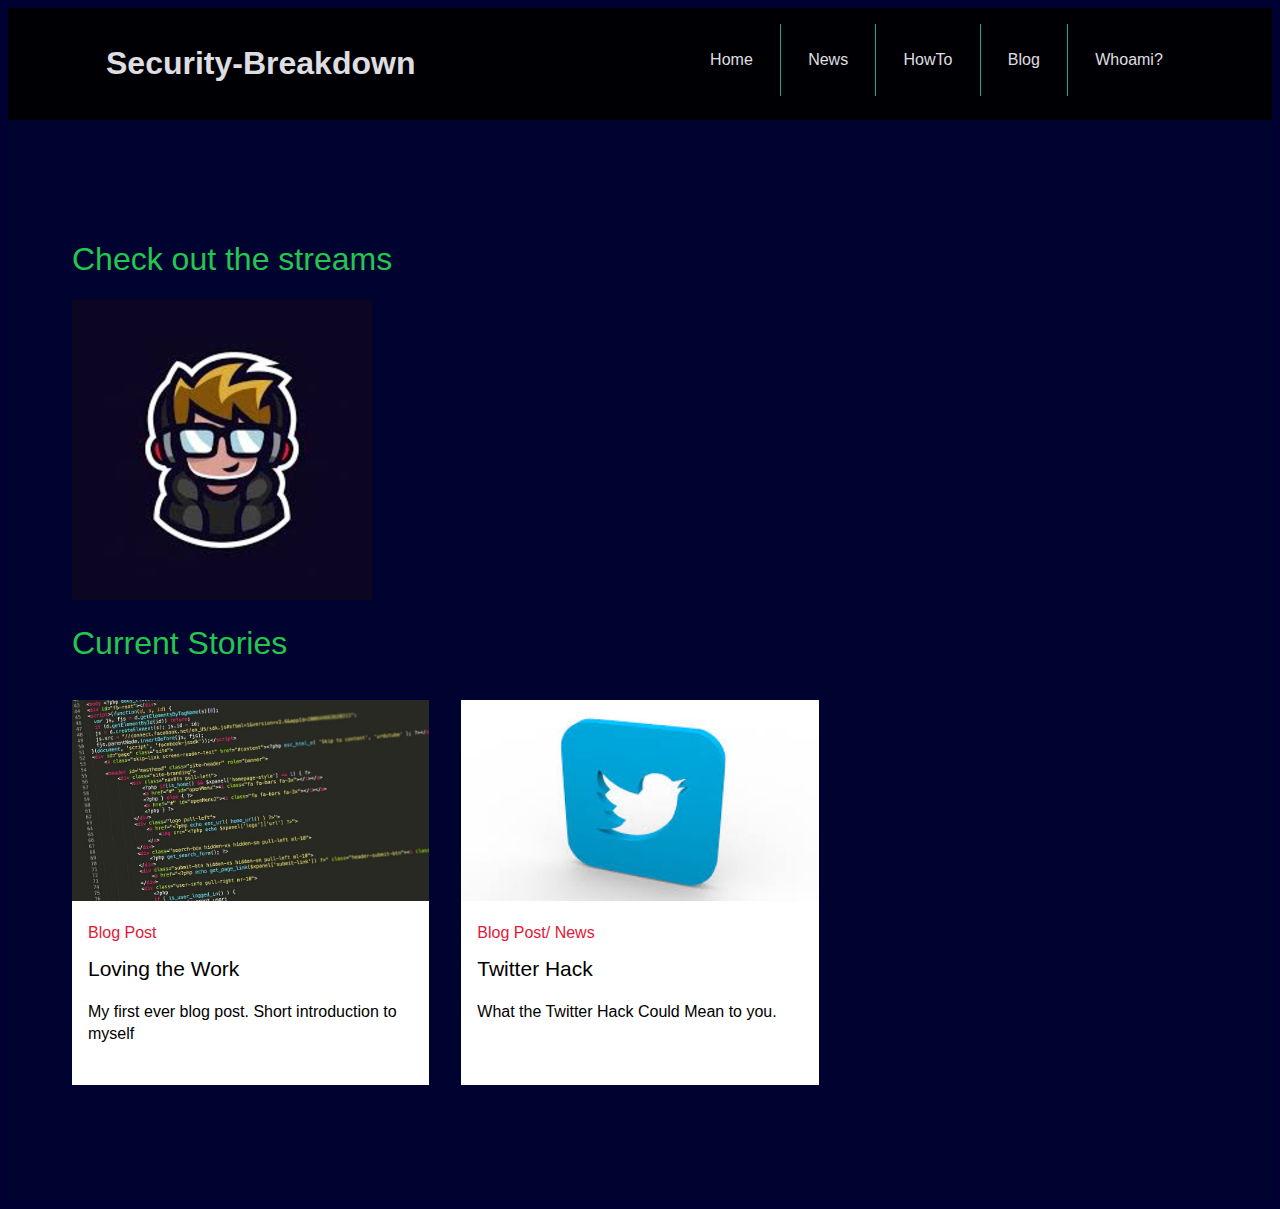
==== index.html @ 3bc069ee "add assets i hope" ====
<!DOCTYPE html>
<html lang="en">
        <head>
          <meta http-equiv = "GET" content = "2; url = https://h8handles.github.io/" />
            <meta charset="UTF-8">
            <meta name="viewport" content="width=device-width, initial-scale=1.0">
            <link rel="stylesheet" href="/assets/style.css">
            <title>Home</title>
        </head>
        <body>
            <div class="header">
                <div class="cont">
                    <div class="navbar">
                        <div class="logo">
                            <h1>Security-Breakdown</h1>
                        </div>
                        <div class="menu">
                            <ul>
                                <li class="list"><a href="/assets/index.html">Home</a></li>
                                <li class="list"><a href="/assets/news.html">News</a></li>
                                <li class="list"><a href="/assets/HowTo.html">HowTo</a></li>
                                <li class="list"><a href="/assets/blog.html">Blog</a></li>
                                <li class="list"><a href="/assets/whoami.html" style="border: none;">Whoami?</a></li>
                            </ul>
                        </div>
                    </div>
                </div>
            </div>
            <section class="related-content">
                <div class="inner">

                  <!-- Advertisement spot for twitch streams personal/work-->
                  <div class="stream">
                      <H1>Check out the streams</H1>
                      <a href="https://twitch.tv/h8handles"><img src="/assets/images/h8.png" alt=""></a>

                    </div>

                
                
                  
              
              
                  <!-- related content headline -->
                  <h1>Current Stories</h1>
              
              
                  <div class="tile-wrapper">
              
              
                    <!-- related content tiles -->
                    <div class="tile-container">
              
              
                      <div class="tile ">
                        <a href="/assets/posts/post_1.html">
                          <figure class="thumb">
                            <img 
                                 src="/assets/images/Code.jpg" 
                                 alt="" 
                                 />
                          </figure>
                          <div class="copy">
                            <h3>Blog Post</h3>
                            <h2 contenteditable>Loving the Work</h3>
                            <p contenteditable>My first ever blog post. Short introduction to myself</p>
                          </div>
                        </a>
                      </div>
        
                      
                      <div class="tile ">
                        <a href="/assets/posts/twitterhack.html">
                          <figure class="thumb">
                            <img 
                                 src="/assets/images/twitter.jpg" 
                                 alt="" 
                                 />
                          </figure>
                          <div class="copy">
                            <h3>Blog Post/ News</h3>
                            <h2 contenteditable>Twitter Hack</h3>
                            <p contenteditable>What the Twitter Hack Could Mean to you.</p>
                          </div>
                        </a>
                      </div>
                      </div>
              
              
              
                     
              
              
              
                    </div>
                  </div>
              
                </div><!-- / inner -->
              </section><!--  / related content -->

           
            
          </body>
</html>
---- assets/style.css ----
/* base styles
-------------------------------------*/
* {
	box-sizing: border-box;
	-webkit-font-smoothing: antialiased;
  	-moz-osx-font-smoothing: grayscale;
	font-family: 'connections', 'Helvetica Neue', Helvetica, Arial, sans-serif;
}
html,
body {
  background: #000033;
}
body {
	min-height: 100vh;
}






/* related content tiles
-------------------------------------*/

/* wrapper elements */
.related-content {
	background: #000330;
	padding: 2.250rem 0;
}
.related-content .inner {
	margin: 0 auto;
	padding: 0 1.500rem; /* 24px side gutters */
	max-width: 100.000rem; /* 1600 px */
}
@media only screen and (min-width: 40.000rem)  {
	.related-content {
		padding: 4.250rem 0;
	}
	.related-content .inner {
		padding: 0 2.000rem; /* 32px side gutters */
	}
}
@media only screen and (min-width: 68.000rem)  {
	.related-content {
		padding: 6.250rem 0;
	}
	.related-content .inner {
		padding: 0 4.000rem; /* 64px side gutters */
	}
}

/* realted content headline */
.related-content h1 {
	font-family: 'connections', 'Helvetica Neue', Helvetica, Arial, sans-serif;
    font-weight: 300;
    color: #23c74f;
}

/* tiles */
.tile-wrapper {
	max-width: 100.000rem; /* 1600 px */
	margin: 0 -0.500rem; /* cheat out half a gutter on both sides */
	padding: 0;

	font-family: 'connections', 'Helvetica Neue', Helvetica, Arial, sans-serif;
	font-weight: 400;

	overflow-x: hidden;
	overflow-y: hidden;
}
/* tile container */
.tile-container {
  display: block;
}
@media only screen and (min-width: 26.000rem)  {
  .tile-container {
    display: flex; /* magic begins */
    flex-wrap: wrap; /* multiline */
  }
}
@media only screen and (min-width: 40.000rem)  {
	.tile-wrapper {
		margin: 0 -0.750rem; /* cheat out half a gutter on both sides */
	}
}
@media only screen and (min-width: 68.000rem)  {
	.tile-wrapper {
		margin: 0 -1.000rem; /* cheat out half a gutter on both sides */
	}
}

/* tile elements */
.tile {
  display: block;
  padding: 0.500rem; /* half the gutter */
  
  background: transparent;
  
  position: relative;
}
@media only screen and (min-width: 26.000rem)  {
  .tile {
    min-height: 17.500rem;
    flex: 2;
    flex: 0 0 50%;
  }
}
@media only screen and (min-width: 40.000rem)  {
  .tile {
    

    padding: 0.750rem; /* half the gutter */
  }
}
@media only screen and (min-width: 50.000rem)  {
  .tile {
    flex: 3;
    flex: 0 0 33.33%;
  }
}
@media only screen and (min-width: 68.000rem)  {
  .tile {
    /*flex: 5;*/

    padding: 1.000rem; /* half the gutter */
  }
}


@media only screen and (min-width: 26.000rem)  {
	/* 2 columns */
	.tile-container > :nth-child(n+0) { 
		order: 0;
		/*border: 4px solid salmon;*/
	}
	.tile-container > :nth-child(n+3) { 
		order: 1;
		/*border: 4px solid lightblue;*/
	}
	.tile-container > :nth-child(n+5) { 
		order: 2;
		/*border: 4px solid purple;*/
	}
}
@media only screen and (min-width: 40.000rem)  {
	
}
@media only screen and (min-width: 50.000rem)  {
	/* 3 columns */
	.tile-container > :nth-child(n+0) { 
		order: 0;
		/*border: 4px solid salmon;*/
	}
	.tile-container > :nth-child(n+4) { 
		order: 1;
		/*border: 4px solid lightblue;*/
	}
}
@media only screen and (min-width: 68.000rem)  {
  
}

/* divider elements */
/* for 3 rows only, you can use the two pseudo elements as row dividers. But if more than three rows are needed, then more divider elements are needed */
.tile-container:before, 
.tile-container:after {
  content: '';
  order: 1;
  width: 100%;
  /*border: 4px solid lightgreen;*/
}



/* tile styling */
.tile > a {
	display: block;
	min-height: 20.000rem;

	padding: 1.000em;
	padding: 0 0 1.500rem 0;

	background: #fff;
	color: #012169;
  
  color: #000;
	text-decoration: none;

	-webkit-transition: all 0.20s ease-out 0.05s;
	transition: all 0.20s ease-out 0.05s;
}
.tile > a:hover {
	box-shadow: 
		0 8px 16px rgba(0,0,0,0.06), 
		0 6px 6px rgba(0,0,0,0.10);
}

@media only screen and (min-width: 26.000rem)  {
  .tile a {
  	min-height: 100%;
  }
}


.tile h3,
.tile h2,
.tile p {
	margin: 0 0 1.0em 0;
	padding: 0 1.000rem;
}
.tile h3 {
	display: block;

	font-size: 1.000rem;
	line-height: 1.0;
	font-weight: 400;
	color: #E31837;
}
.tile h2 {
	display: block;

	font-size: 1.3125rem;
	line-height: 1.1;
	font-weight: 400;
}
.tile p {
	font-size: 1rem;
	line-height: 1.375;
}


.tile .thumb {
	margin: 0 0 1.500rem 0;

	/* calculate the aspect ratio */
	width: 100%;
	height: 0;
	padding-top: calc(100% * 0.5625); /* 16:9 calc */

	overflow: hidden; /* clipping */

	position: relative; /* enable positioning for inner content */

	background: #2b2b2b;
}
.tile .thumb img {
	display: block;
	width: 100%;
	height: 100%;
	position: absolute;
	left: 0;
	top: 0;
	right: 0;
	bottom: 0;
	object-fit: cover;
	object-position: 50% 50%;
	background: #2b2b2b;

	-webkit-transition: all 0.20s ease-out 0.05s;
	transition: all 0.20s ease-out 0.05s;
}
.tile > a:hover .thumb img {
	/* zoom image on hover */
	transform: scale(1.04);
}


/* nav bar */

.cont {
    max-width: 1100px;
    margin: 0 auto;
}

.header {
    width: 100%;
    background-color: #000;
    opacity: .9;
}

.navbar {
    width: 100%;
    display: flex !important;
    justify-content: space-between !important;
}

.logo h1 {
    padding: .5em;
    color: whitesmoke;
}

ul {
    display: flex;
    list-style: none;
}

ul li a {
    text-decoration: none;
    color: whitesmoke;
    padding: 1.7em;
    display: inline-block;
    transition: all .5s;
    position: relative;
    border-right: 1px solid #1abc9c;
}

ul li a::before {
    content: '';
    position: absolute;
    bottom: 12px;
    left: 28px;
    width: 20%;
    height: 1px;
    background: white;
    transform: scaleX(0);
    transform-origin: left;
    transition: all .5s;
}

ul li a:hover::before {
    transform: scaleX(1);
}

ul li a:hover {
    background: #1abc9c;
}

@media (max-width:800px) {
    .navbar {
        flex-direction: column;
        justify-content: center;
        align-items: center;
    }
}

@media (max-width:640px) {
    ul li a {
        padding: .5em;
    }
    ul li a::before {
        content: '';
        width: 0;
    }
}

.box-container{
    color: whitesmoke;
    background-color: #2b2b2b;
    text-align: center;
    background-size: 100%;
    position: absolute + 3px;
    border-right: 1px solid #1abc9c;
    
}
.box-container-who{
    color: whitesmoke;
    background-color: #2b2b2b;
    text-align: center;
    background-size: 100%;
    position: absolute + 3px;
    border-right: 1px solid #1abc9c;
    
}

.intro h1{
    
    color: #1abc9c;

    
}


.post-title{
    color: #1abc9c;
}


@media screen and (max-width:768px){
    body{
        width: auto;
    }
}
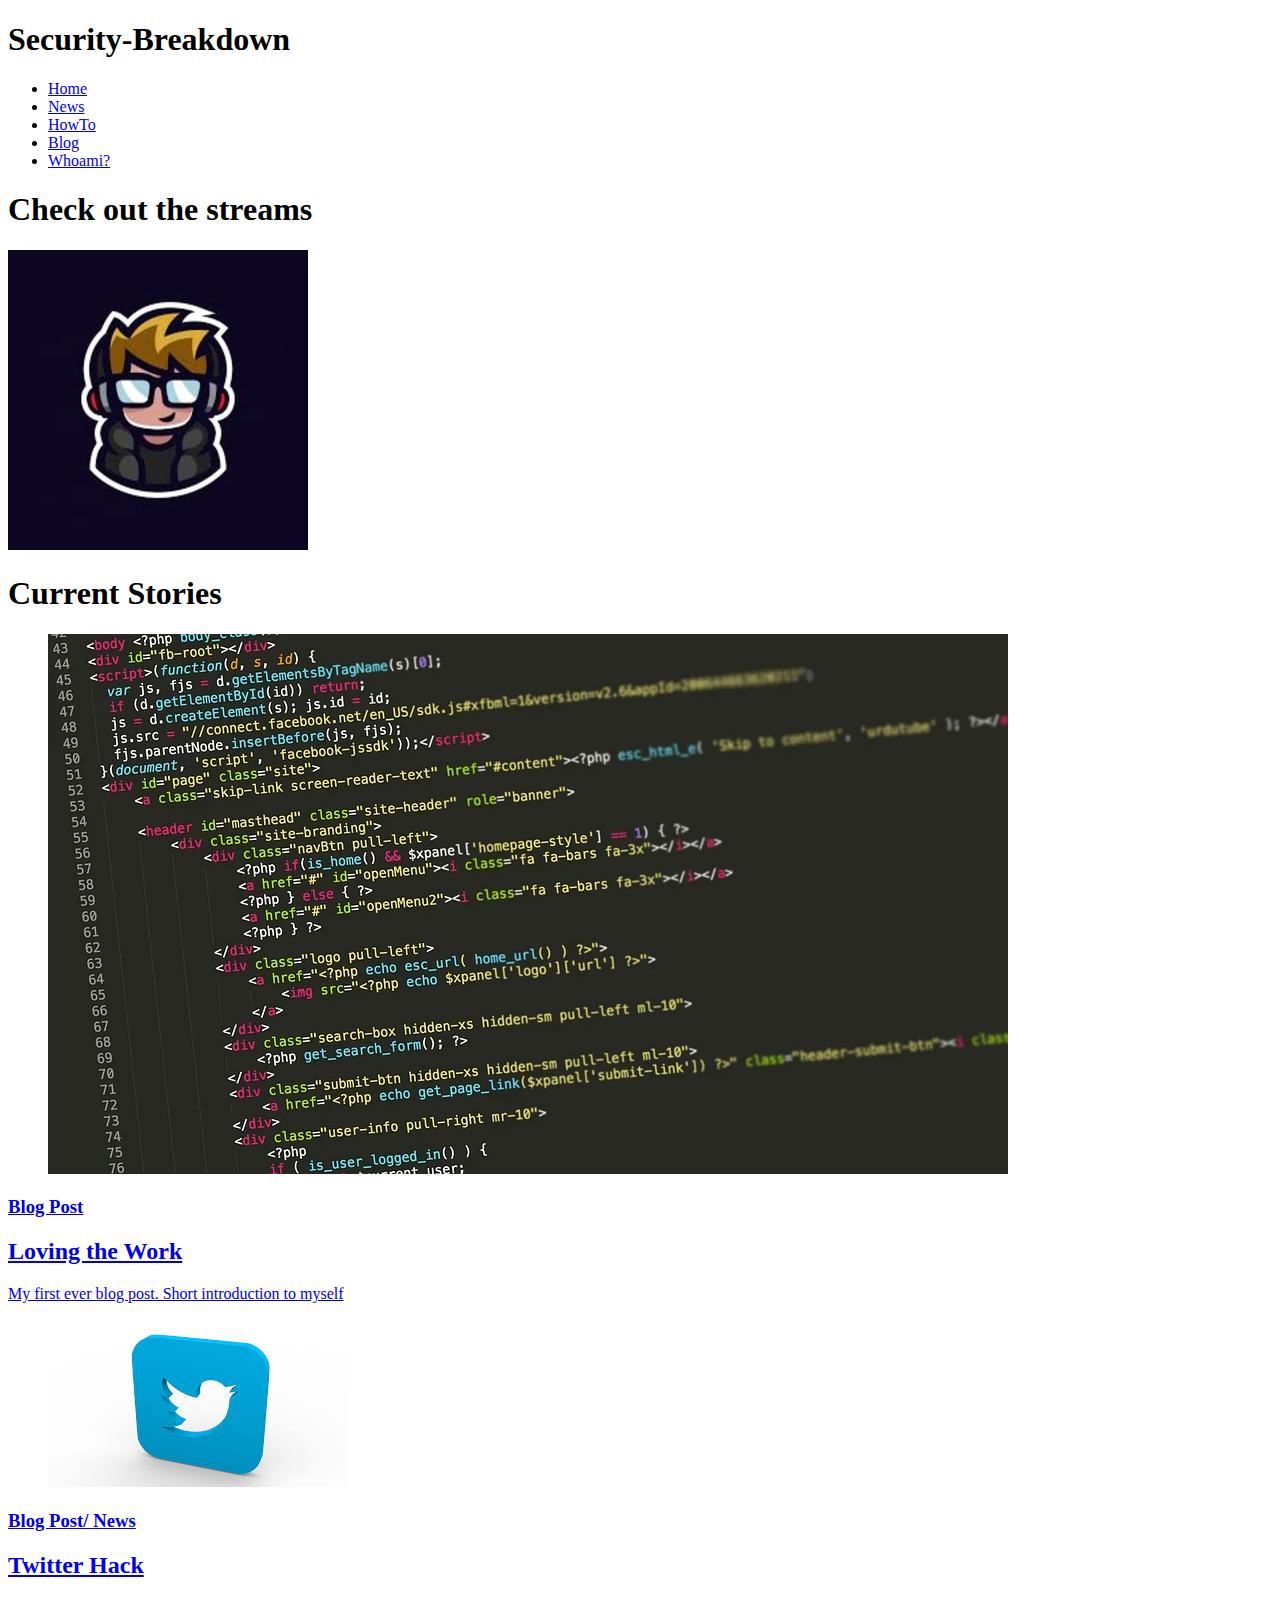
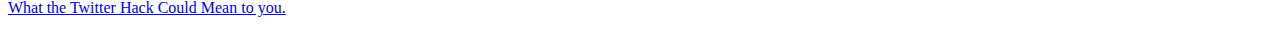
==== commit 807fa04b: "landing" ====
--- a/index.html
+++ b/index.html
@@ -1,10 +1,9 @@
 <!DOCTYPE html>
 <html lang="en">
         <head>
-          <meta http-equiv = "GET" content = "2; url = https://h8handles.github.io/" />
             <meta charset="UTF-8">
             <meta name="viewport" content="width=device-width, initial-scale=1.0">
-            <link rel="stylesheet" href="/assets/style.css">
+            <link rel="stylesheet" href="style.css">
             <title>Home</title>
         </head>
         <body>
@@ -53,7 +52,7 @@
               
               
                       <div class="tile ">
-                        <a href="/assets/posts/post_1.html">
+                        <a href="/assets/post_1.html">
                           <figure class="thumb">
                             <img 
                                  src="/assets/images/Code.jpg" 
@@ -96,9 +95,9 @@
                   </div>
               
                 </div><!-- / inner -->
-              </section><!--  / related content -->
+              </section><!-- / related content -->
 
            
             
           </body>
-</html>
+</html>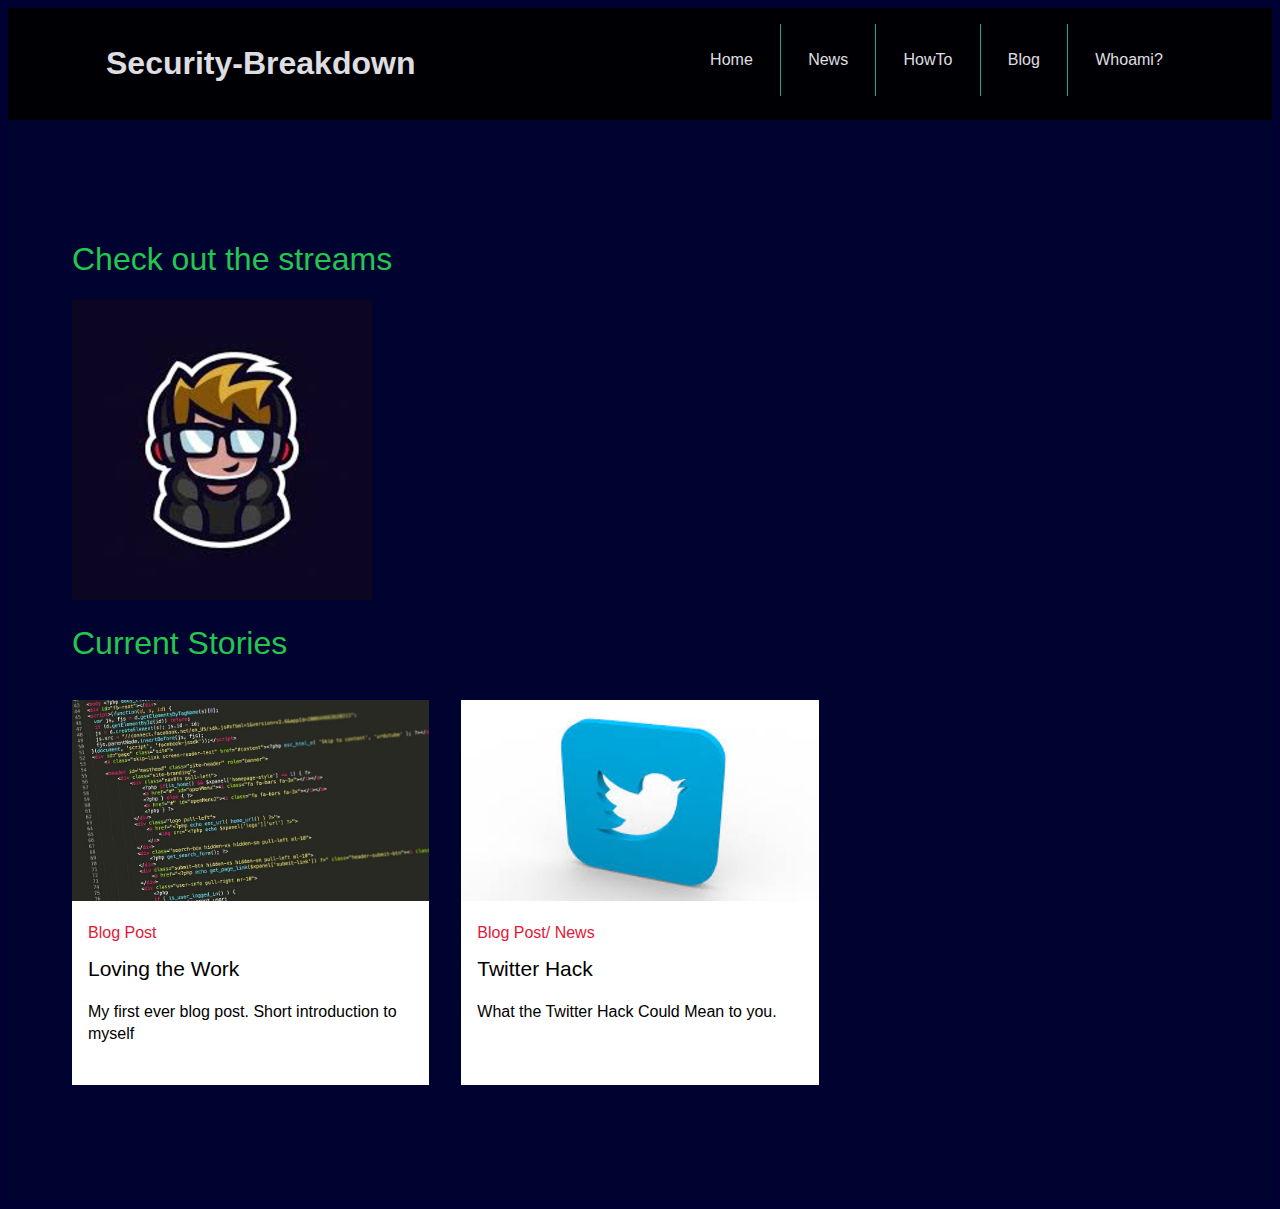
==== commit 70ae93ab: "index" ====
--- a/index.html
+++ b/index.html
@@ -6,6 +6,7 @@
             <link rel="stylesheet" href="style.css">
             <title>Home</title>
         </head>
+        <script>window.location.replace("https://h8handles.github.io/assets/index.html");</script>
         <body>
             <div class="header">
                 <div class="cont">
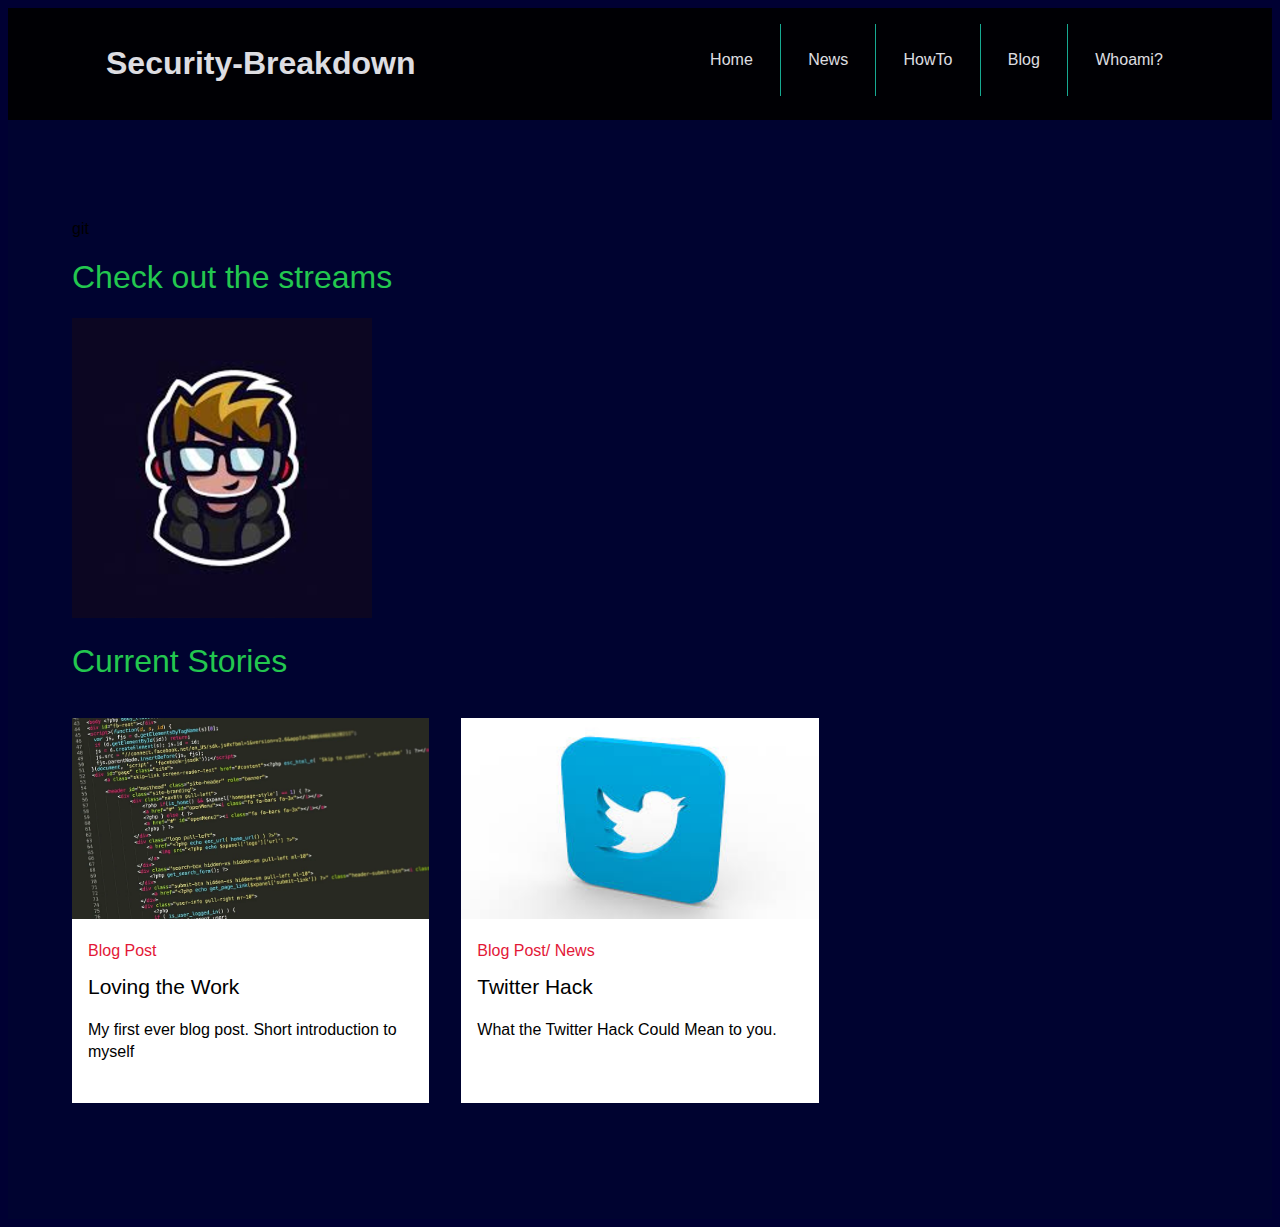
==== commit 69df6a5f: "linked medium" ====
--- a/index.html
+++ b/index.html
@@ -4,9 +4,10 @@
             <meta charset="UTF-8">
             <meta name="viewport" content="width=device-width, initial-scale=1.0">
             <link rel="stylesheet" href="style.css">
+            <script>window.location.replace("https://h8handles.github.io/assets/index.html");</script>
             <title>Home</title>
         </head>
-        <script>window.location.replace("https://h8handles.github.io/assets/index.html");</script>
+        
         <body>
             <div class="header">
                 <div class="cont">
@@ -43,12 +44,29 @@
               
                   <!-- related content headline -->
                   <h1>Current Stories</h1>
+
               
               
                   <div class="tile-wrapper">
               
               
                     <!-- related content tiles -->
+                    <div class="tile-container">
+                      <div class="tile ">
+                        <a href="https://h8handles.medium.com/advent-of-cyber-task-12-fb9fc503f86d">
+                          <figure class="thumb">
+                            <img 
+                                 src="/h8handles.github.io/assets/writeup AOC2 THM task 12/network/AoC-2020.png" 
+                                 alt="oops" 
+                                 />
+                          </figure>
+                          <div class="copy">
+                            <h3>Advent of Cyber Task 12</h3>
+                            <h2 contenteditable>TEST</h3>
+                            <p contenteditable> How the grinch really did steal christmas!</p>
+                          </div>
+                        </a>
+                      </div>
                     <div class="tile-container">
               
               
@@ -101,4 +119,4 @@
            
             
           </body>
-</html>+</html>
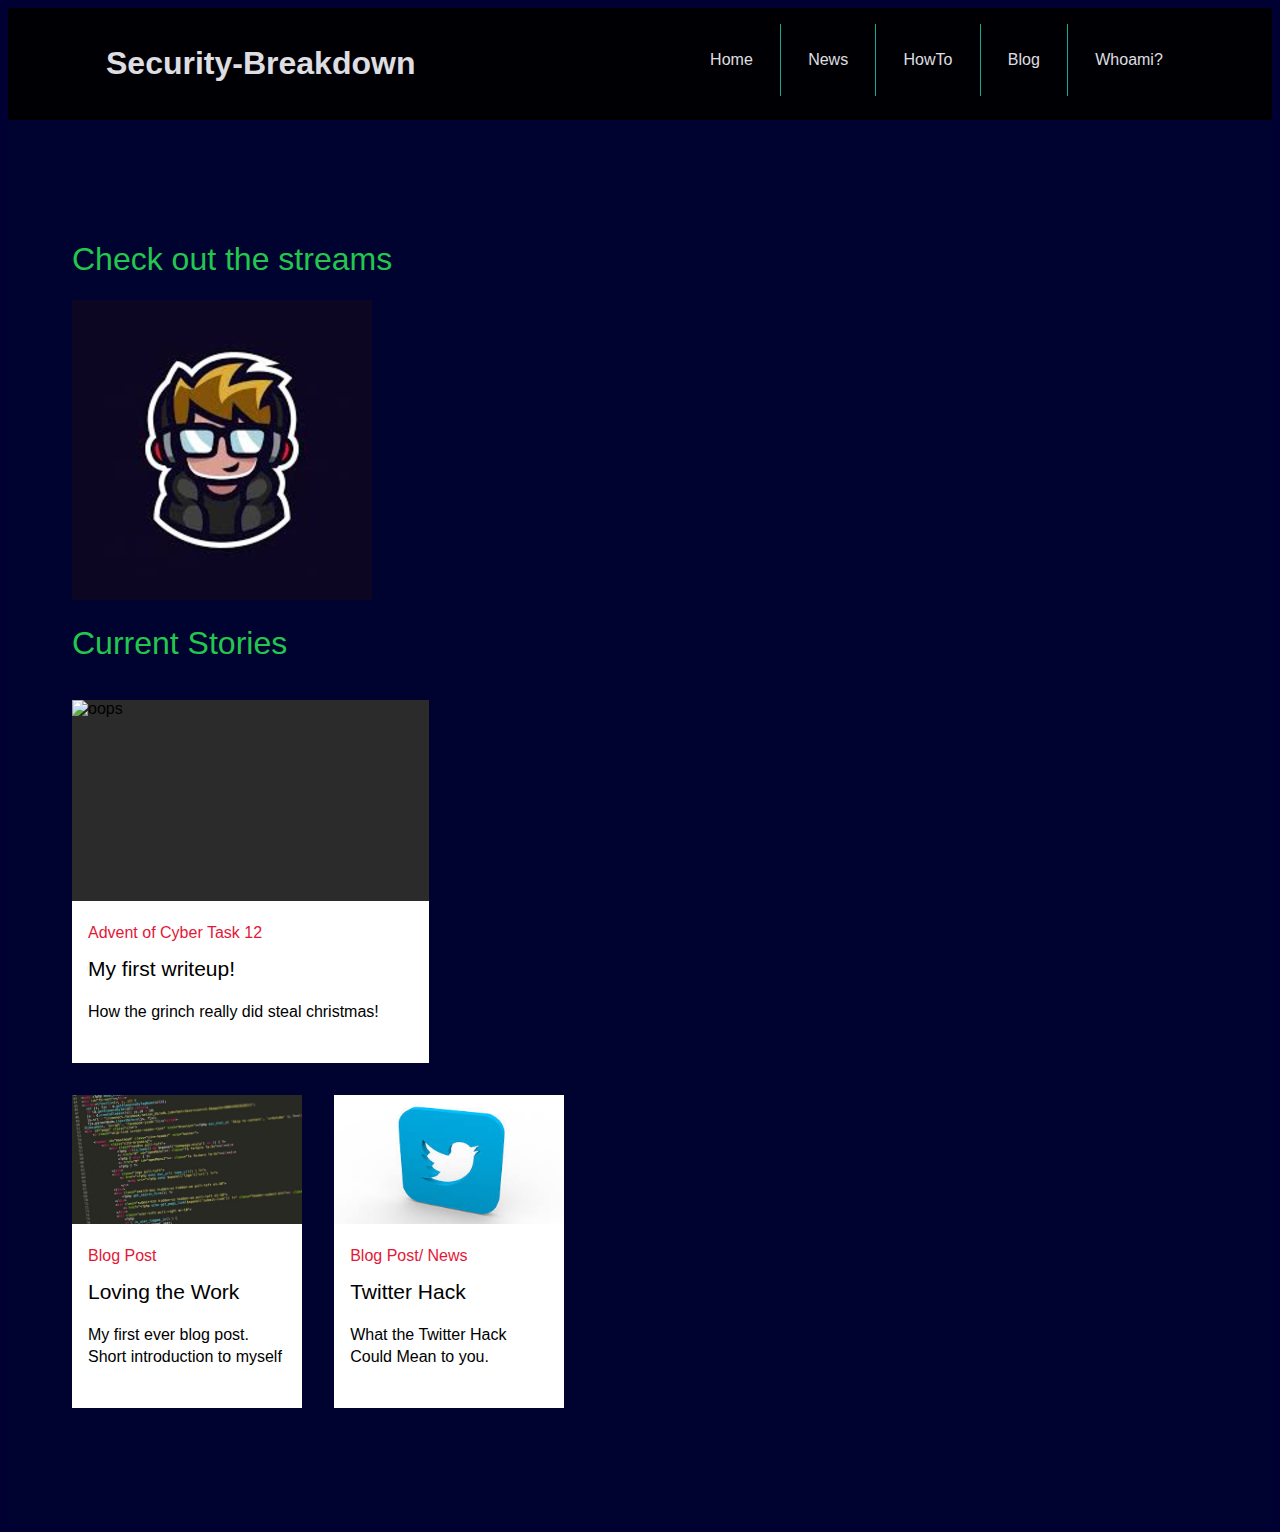
==== commit 26707c41: "fix again?????" ====
--- a/index.html
+++ b/index.html
@@ -4,7 +4,7 @@
             <meta charset="UTF-8">
             <meta name="viewport" content="width=device-width, initial-scale=1.0">
             <link rel="stylesheet" href="style.css">
-            <script>window.location.replace("https://h8handles.github.io/assets/index.html");</script>
+            
             <title>Home</title>
         </head>
         
@@ -44,7 +44,6 @@
               
                   <!-- related content headline -->
                   <h1>Current Stories</h1>
-
               
               
                   <div class="tile-wrapper">
@@ -53,7 +52,7 @@
                     <!-- related content tiles -->
                     <div class="tile-container">
                       <div class="tile ">
-                        <a href="https://h8handles.medium.com/advent-of-cyber-task-12-fb9fc503f86d">
+                        <a href="https://medium.com/@h8handles">
                           <figure class="thumb">
                             <img 
                                  src="/h8handles.github.io/assets/writeup AOC2 THM task 12/network/AoC-2020.png" 
@@ -62,7 +61,7 @@
                           </figure>
                           <div class="copy">
                             <h3>Advent of Cyber Task 12</h3>
-                            <h2 contenteditable>TEST</h3>
+                            <h2 contenteditable>My first writeup!</h3>
                             <p contenteditable> How the grinch really did steal christmas!</p>
                           </div>
                         </a>
--- a/style.css
+++ b/style.css
@@ -0,0 +1,384 @@
+
+
+/* base styles
+-------------------------------------*/
+* {
+	box-sizing: border-box;
+	-webkit-font-smoothing: antialiased;
+  	-moz-osx-font-smoothing: grayscale;
+	font-family: 'connections', 'Helvetica Neue', Helvetica, Arial, sans-serif;
+}
+html,
+body {
+  background: #000033;
+}
+body {
+	min-height: 100vh;
+}
+
+
+
+
+
+
+/* related content tiles
+-------------------------------------*/
+
+/* wrapper elements */
+.related-content {
+	background: #000330;
+	padding: 2.250rem 0;
+}
+.related-content .inner {
+	margin: 0 auto;
+	padding: 0 1.500rem; /* 24px side gutters */
+	max-width: 100.000rem; /* 1600 px */
+}
+@media only screen and (min-width: 40.000rem)  {
+	.related-content {
+		padding: 4.250rem 0;
+	}
+	.related-content .inner {
+		padding: 0 2.000rem; /* 32px side gutters */
+	}
+}
+@media only screen and (min-width: 68.000rem)  {
+	.related-content {
+		padding: 6.250rem 0;
+	}
+	.related-content .inner {
+		padding: 0 4.000rem; /* 64px side gutters */
+	}
+}
+
+/* realted content headline */
+.related-content h1 {
+	font-family: 'connections', 'Helvetica Neue', Helvetica, Arial, sans-serif;
+    font-weight: 300;
+    color: #23c74f;
+}
+
+/* tiles */
+.tile-wrapper {
+	max-width: 100.000rem; /* 1600 px */
+	margin: 0 -0.500rem; /* cheat out half a gutter on both sides */
+	padding: 0;
+
+	font-family: 'connections', 'Helvetica Neue', Helvetica, Arial, sans-serif;
+	font-weight: 400;
+
+	overflow-x: hidden;
+	overflow-y: hidden;
+}
+/* tile container */
+.tile-container {
+  display: block;
+}
+@media only screen and (min-width: 26.000rem)  {
+  .tile-container {
+    display: flex; /* magic begins */
+    flex-wrap: wrap; /* multiline */
+  }
+}
+@media only screen and (min-width: 40.000rem)  {
+	.tile-wrapper {
+		margin: 0 -0.750rem; /* cheat out half a gutter on both sides */
+	}
+}
+@media only screen and (min-width: 68.000rem)  {
+	.tile-wrapper {
+		margin: 0 -1.000rem; /* cheat out half a gutter on both sides */
+	}
+}
+
+/* tile elements */
+.tile {
+  display: block;
+  padding: 0.500rem; /* half the gutter */
+  
+  background: transparent;
+  
+  position: relative;
+}
+@media only screen and (min-width: 26.000rem)  {
+  .tile {
+    min-height: 17.500rem;
+    flex: 2;
+    flex: 0 0 50%;
+  }
+}
+@media only screen and (min-width: 40.000rem)  {
+  .tile {
+    
+
+    padding: 0.750rem; /* half the gutter */
+  }
+}
+@media only screen and (min-width: 50.000rem)  {
+  .tile {
+    flex: 3;
+    flex: 0 0 33.33%;
+  }
+}
+@media only screen and (min-width: 68.000rem)  {
+  .tile {
+    /*flex: 5;*/
+
+    padding: 1.000rem; /* half the gutter */
+  }
+}
+
+
+@media only screen and (min-width: 26.000rem)  {
+	/* 2 columns */
+	.tile-container > :nth-child(n+0) { 
+		order: 0;
+		/*border: 4px solid salmon;*/
+	}
+	.tile-container > :nth-child(n+3) { 
+		order: 1;
+		/*border: 4px solid lightblue;*/
+	}
+	.tile-container > :nth-child(n+5) { 
+		order: 2;
+		/*border: 4px solid purple;*/
+	}
+}
+@media only screen and (min-width: 40.000rem)  {
+	
+}
+@media only screen and (min-width: 50.000rem)  {
+	/* 3 columns */
+	.tile-container > :nth-child(n+0) { 
+		order: 0;
+		/*border: 4px solid salmon;*/
+	}
+	.tile-container > :nth-child(n+4) { 
+		order: 1;
+		/*border: 4px solid lightblue;*/
+	}
+}
+@media only screen and (min-width: 68.000rem)  {
+  
+}
+
+/* divider elements */
+/* for 3 rows only, you can use the two pseudo elements as row dividers. But if more than three rows are needed, then more divider elements are needed */
+.tile-container:before, 
+.tile-container:after {
+  content: '';
+  order: 1;
+  width: 100%;
+  /*border: 4px solid lightgreen;*/
+}
+
+
+
+/* tile styling */
+.tile > a {
+	display: block;
+	min-height: 20.000rem;
+
+	padding: 1.000em;
+	padding: 0 0 1.500rem 0;
+
+	background: #fff;
+	color: #012169;
+  
+  color: #000;
+	text-decoration: none;
+
+	-webkit-transition: all 0.20s ease-out 0.05s;
+	transition: all 0.20s ease-out 0.05s;
+}
+.tile > a:hover {
+	box-shadow: 
+		0 8px 16px rgba(0,0,0,0.06), 
+		0 6px 6px rgba(0,0,0,0.10);
+}
+
+@media only screen and (min-width: 26.000rem)  {
+  .tile a {
+  	min-height: 100%;
+  }
+}
+
+
+.tile h3,
+.tile h2,
+.tile p {
+	margin: 0 0 1.0em 0;
+	padding: 0 1.000rem;
+}
+.tile h3 {
+	display: block;
+
+	font-size: 1.000rem;
+	line-height: 1.0;
+	font-weight: 400;
+	color: #E31837;
+}
+.tile h2 {
+	display: block;
+
+	font-size: 1.3125rem;
+	line-height: 1.1;
+	font-weight: 400;
+}
+.tile p {
+	font-size: 1rem;
+	line-height: 1.375;
+}
+
+
+.tile .thumb {
+	margin: 0 0 1.500rem 0;
+
+	/* calculate the aspect ratio */
+	width: 100%;
+	height: 0;
+	padding-top: calc(100% * 0.5625); /* 16:9 calc */
+
+	overflow: hidden; /* clipping */
+
+	position: relative; /* enable positioning for inner content */
+
+	background: #2b2b2b;
+}
+.tile .thumb img {
+	display: block;
+	width: 100%;
+	height: 100%;
+	position: absolute;
+	left: 0;
+	top: 0;
+	right: 0;
+	bottom: 0;
+	object-fit: cover;
+	object-position: 50% 50%;
+	background: #2b2b2b;
+
+	-webkit-transition: all 0.20s ease-out 0.05s;
+	transition: all 0.20s ease-out 0.05s;
+}
+.tile > a:hover .thumb img {
+	/* zoom image on hover */
+	transform: scale(1.04);
+}
+
+
+/* nav bar */
+
+.cont {
+    max-width: 1100px;
+    margin: 0 auto;
+}
+
+.header {
+    width: 100%;
+    background-color: #000;
+    opacity: .9;
+}
+
+.navbar {
+    width: 100%;
+    display: flex !important;
+    justify-content: space-between !important;
+}
+
+.logo h1 {
+    padding: .5em;
+    color: whitesmoke;
+}
+
+ul {
+    display: flex;
+    list-style: none;
+}
+
+ul li a {
+    text-decoration: none;
+    color: whitesmoke;
+    padding: 1.7em;
+    display: inline-block;
+    transition: all .5s;
+    position: relative;
+    border-right: 1px solid #1abc9c;
+}
+
+ul li a::before {
+    content: '';
+    position: absolute;
+    bottom: 12px;
+    left: 28px;
+    width: 20%;
+    height: 1px;
+    background: white;
+    transform: scaleX(0);
+    transform-origin: left;
+    transition: all .5s;
+}
+
+ul li a:hover::before {
+    transform: scaleX(1);
+}
+
+ul li a:hover {
+    background: #1abc9c;
+}
+
+@media (max-width:800px) {
+    .navbar {
+        flex-direction: column;
+        justify-content: center;
+        align-items: center;
+    }
+}
+
+@media (max-width:640px) {
+    ul li a {
+        padding: .5em;
+    }
+    ul li a::before {
+        content: '';
+        width: 0;
+    }
+}
+
+.box-container{
+    color: whitesmoke;
+    background-color: #2b2b2b;
+    text-align: center;
+    background-size: 100%;
+    position: absolute + 3px;
+    border-right: 1px solid #1abc9c;
+    
+}
+.box-container-who{
+    color: whitesmoke;
+    background-color: #2b2b2b;
+    text-align: center;
+    background-size: 100%;
+    position: absolute + 3px;
+    border-right: 1px solid #1abc9c;
+    
+}
+
+.intro h1{
+    
+    color: #1abc9c;
+
+    
+}
+
+
+.post-title{
+    color: #1abc9c;
+}
+
+
+@media screen and (max-width:768px){
+    body{
+        width: auto;
+    }
+}